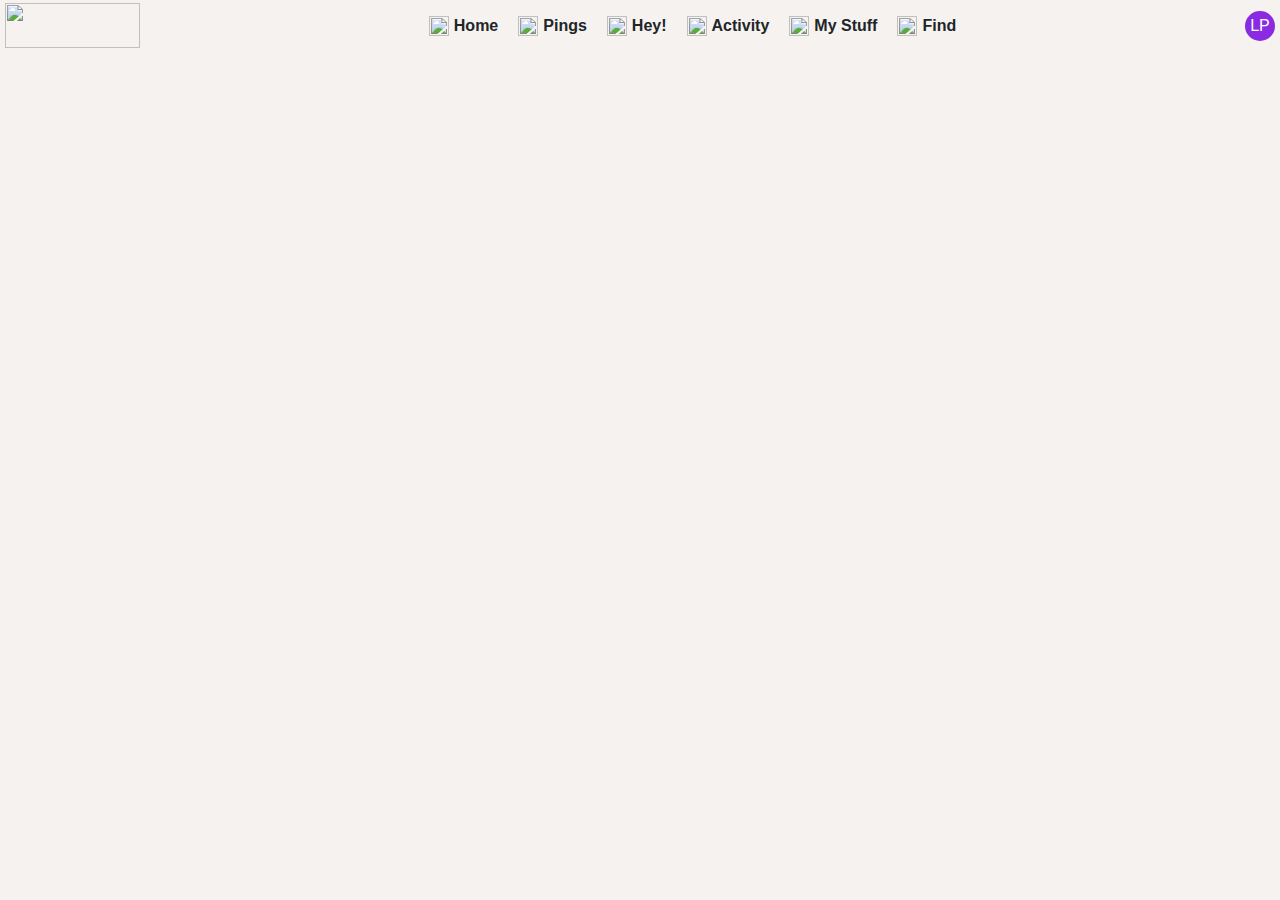
==== frontend-basecamp-clone/index.html @ 7fbd9255 "init home layout basecamp" ====
<!DOCTYPE html>
<html lang="en">

<head>
    <meta charset="UTF-8">
    <meta name="viewport" content="width=device-width, initial-scale=1.0">
    <meta http-equiv="X-UA-Compatible" content="ie=edge">
    <title>Home</title>

    <link rel="shortcut icon" type="image/png" sizes="32x32" href="[data-uri]">
    <link rel="stylesheet" href="https://stackpath.bootstrapcdn.com/bootstrap/4.4.1/css/bootstrap.min.css" integrity="sha384-Vkoo8x4CGsO3+Hhxv8T/Q5PaXtkKtu6ug5TOeNV6gBiFeWPGFN9MuhOf23Q9Ifjh" crossorigin="anonymous">
    <style>
        body {
            margin: 0px;
            padding: 0px;
            background-color: #f6f2ef;
        }

        nav {
            display: flex;
            align-items: center;
            justify-content: space-between;
            padding: 3px 5px 3px 5px;
        }

        .logo-home {
            background-size: 12rem;
            width: 135px;
            height: 45px;
        }

        .logo-item-nav {
            width: 20px;
            height: 20px;
            margin-right: 5px;
        }

        .items-nav {
            display: flex;
            align-items: center;
            justify-content: space-between;
        }

        .item-nav {
            display: flex;
            align-items: center;
            padding: 10px 10px 10px 10px;
        }

        .item-nav-menu {
            height: 30px;
            width: 30px;
            background-color: blueviolet;
            border-radius: 15px;
            color: white;
            display: flex;
            align-items: center;
            justify-content: center;
        }
    </style>
</head>

<body>

    <nav>
        <img class="logo-home"
            src="https://bc3-production-assets-cdn.basecamp-static.com/assets/icons/nav/logo-49a3492dffcd1ef0af23ef055564bb21984ad84b3c484daba2abb313c1b4b368.svg" />

        <div class="items-nav">
            <div class="item-nav">
                <img class="logo-item-nav"
                    src="https://bc3-production-assets-cdn.basecamp-static.com/assets/icons/nav/home-c921c7a5ea43e9ca5f53878b71ceb4b4a086cfc51bb40a3e0dab5e82c20d909f.svg" />
                <strong>Home</strong>
            </div>
            <div class="item-nav">
                <img class="logo-item-nav"
                    src="https://bc3-production-assets-cdn.basecamp-static.com/assets/icons/nav/pings-dc50fb471ed61083d8840658a9a22b49774764d2225b90aca2bfc9a94960729a.svg" />
                <strong>Pings</strong>
            </div>
            <div class="item-nav">
                <img class="logo-item-nav"
                    src="https://bc3-production-assets-cdn.basecamp-static.com/assets/icons/nav/inbox-01cf9aad826a47109f288d7f0a1ff3a9dab584abf8353526aa4754d7e532db00.svg" />
                <strong>Hey!</strong>
            </div>
            <div class="item-nav">
                <img class="logo-item-nav"
                    src="https://bc3-production-assets-cdn.basecamp-static.com/assets/icons/nav/activity-73734455698459c6f2507a2e011bc3c7af6a47f81a30c2d9530c8d5b6fd87448.svg" />
                <strong>Activity</strong>
            </div>
            <div class="item-nav">
                <img class="logo-item-nav"
                    src="https://bc3-production-assets-cdn.basecamp-static.com/assets/icons/nav/my-stuff-ecda53a4fff4b55d7ca244d1d67dd99ae1b3a674722dc2ebefad7fa11f3ce490.svg" />
                <strong>My Stuff</strong>
            </div>
            <div class="item-nav">
                <img class="logo-item-nav"
                    src="https://bc3-production-assets-cdn.basecamp-static.com/assets/icons/nav/search-8fa21ccc7a917cdfc05b14d6a95b40bcc0fd6c30af0ec78c24fe90c6a298d8f4.svg" />
                <strong>Find</strong>
            </div>
        </div>

        <div class="item-nav-menu">LP</div>
    </nav>

</body>

</html>
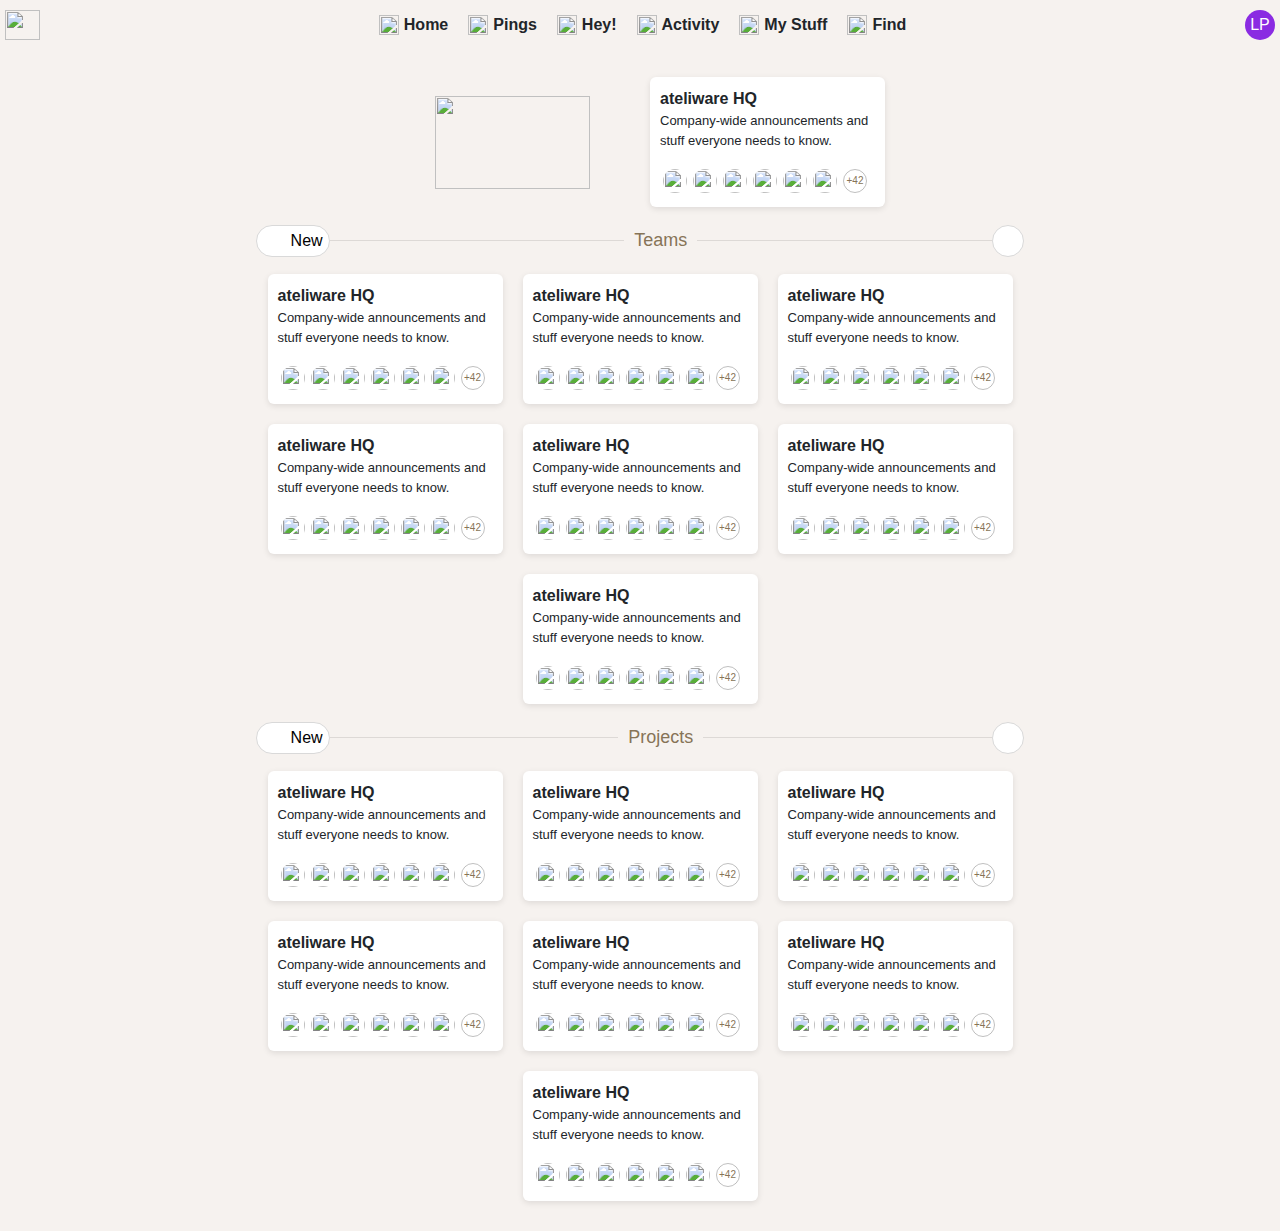
==== commit 347ec848: "create new components" ====
--- a/frontend-basecamp-clone/index.html
+++ b/frontend-basecamp-clone/index.html
@@ -7,8 +7,10 @@
     <meta http-equiv="X-UA-Compatible" content="ie=edge">
     <title>Home</title>
 
-    <link rel="shortcut icon" type="image/png" sizes="32x32" href="[data-uri]">
-    <link rel="stylesheet" href="https://stackpath.bootstrapcdn.com/bootstrap/4.4.1/css/bootstrap.min.css" integrity="sha384-Vkoo8x4CGsO3+Hhxv8T/Q5PaXtkKtu6ug5TOeNV6gBiFeWPGFN9MuhOf23Q9Ifjh" crossorigin="anonymous">
+    <link rel="shortcut icon" type="image/png" sizes="32x32"
+        href="[data-uri]">
+    <link rel="stylesheet" href="https://stackpath.bootstrapcdn.com/bootstrap/4.4.1/css/bootstrap.min.css"
+        integrity="sha384-Vkoo8x4CGsO3+Hhxv8T/Q5PaXtkKtu6ug5TOeNV6gBiFeWPGFN9MuhOf23Q9Ifjh" crossorigin="anonymous">
     <style>
         body {
             margin: 0px;
@@ -21,12 +23,14 @@
             align-items: center;
             justify-content: space-between;
             padding: 3px 5px 3px 5px;
+            position: fixed;
+            width: 100%;
+            background-color: #f6f2ef;
         }
 
         .logo-home {
-            background-size: 12rem;
-            width: 135px;
-            height: 45px;
+            width: 35px;
+            height: 30px;
         }
 
         .logo-item-nav {
@@ -57,14 +61,126 @@
             align-items: center;
             justify-content: center;
         }
+
+        .container-panel {
+            display: flex;
+            justify-content: center;
+            padding: 20px 5px 20px 5px;
+        }
+
+        .panel {
+            max-width: 48rem;
+            width: 100%;
+        }
+
+        .project-index {
+            display: flex;
+            align-items: center;
+            justify-content: space-between;
+            color: #877457;
+            font-weight: normal;
+        }
+
+        .project-index-hr {
+            width: 100%;
+        }
+
+        .project-index-company {
+            padding: 10px;
+            font-size: 18px;
+        }
+
+        .cards-panel {
+            display: flex;
+            justify-content: center;
+            flex-wrap: wrap;
+        }
+
+        .card-panel {
+            max-width: 235px;
+            min-width: 235px;
+            max-height: 130px;
+            min-height: 130px;
+            background-color: white;
+            border-radius: 6px;
+            box-shadow: 0 2px 6px 0 rgba(0, 0, 0, .1);
+            margin: 10px;
+            padding: 10px;
+            cursor: pointer;
+        }
+
+        .card-panel-logo-company {
+            max-width: 235px;
+            min-width: 235px;
+            max-height: 130px;
+            min-height: 130px;
+            margin: 10px;
+            display: flex;
+            align-items: center;
+            justify-content: center;
+        }
+
+        .img-logo-company {
+            width: 155px;
+            height: 93px;
+        }
+
+        .card-people {
+            display: flex;
+        }
+
+        .img-card-people {
+            width: 24px;
+            height: 24px;
+            line-height: 1em;
+            border-radius: 12px;
+            margin: 3px;
+        }
+
+        .cont-card-people {
+            display: flex;
+            align-items: center;
+            justify-content: center;
+            width: 24px;
+            height: 24px;
+            line-height: 1em;
+            border-radius: 12px;
+            margin: 3px;
+            border: 1px solid rgba(0, 0, 0, 0.25);
+            font-size: 10px;
+            color: #877457;
+        }
+
+        .btn-new {
+            background-image: url(https://bc3-production-assets-cdn.basecamp-static.com/assets/icons/plus-6855215a0ee7305a315874c1a0a5b6cbed1a6950911201a79b03703d36f41ce7.svg);
+            background-repeat: no-repeat;
+            background-size: 1.25em auto;
+            padding-left: 2.10em;
+            background-position: 0.75em center;
+            height: 32px;
+            background-color: #fff;
+            border: 1px solid #d9d9d9;
+            border-radius: 20px;
+        }
+
+        .btn-options {
+            background-image: url(https://bc3-production-assets-cdn.basecamp-static.com/assets/icons/overflow-51cd8be896d0981b46a99452c79d3cc3d447a5e8a883b55ad3ceb1080277c6e6.svg);
+            background-repeat: no-repeat;
+            background-size: 1.25em auto;
+            padding-left: 1.5em;
+            background-position: 0.40em center;
+            height: 32px;
+            background-color: #fff;
+            border: 1px solid #d9d9d9;
+            border-radius: 20px;
+        }
     </style>
 </head>
 
 <body>
 
     <nav>
-        <img class="logo-home"
-            src="https://bc3-production-assets-cdn.basecamp-static.com/assets/icons/nav/logo-49a3492dffcd1ef0af23ef055564bb21984ad84b3c484daba2abb313c1b4b368.svg" />
+        <img class="logo-home" src="https://help.basecamp.com/images/logo-bc.png" />
 
         <div class="items-nav">
             <div class="item-nav">
@@ -102,6 +218,332 @@
         <div class="item-nav-menu">LP</div>
     </nav>
 
+    <div class="container-panel">
+        <div class="panel">
+
+            <div class="project-index">
+                <hr class="project-index-hr">
+                <span class="project-index-company">ateliware</span>
+                <hr class="project-index-hr">
+            </div>
+
+            <div class="cards-panel">
+                <div class="card-panel-logo-company">
+                    <img class="img-logo-company"
+                        src="https://bc3-production-us-east-2.s3.us-east-2.amazonaws.com/7mf381k45c54tavuuh44ss9uwgzi?response-content-disposition=inline%3B%20filename%3D%22logo_basecamp%20%25282%2529.png%22%3B%20filename%2A%3DUTF-8%27%27logo_basecamp%2520%25282%2529.png&response-content-type=image%2Fpng&X-Amz-Algorithm=AWS4-HMAC-SHA256&X-Amz-Credential=AKIAJA4YU4LL6QTTS55A%2F20200123%2Fus-east-2%2Fs3%2Faws4_request&X-Amz-Date=20200123T230309Z&X-Amz-Expires=86400&X-Amz-SignedHeaders=host&X-Amz-Signature=bf090d1d82ba4e9610d30981e28bd70b48c2ebe424cb8d89d8a685bb4f69a219" />
+                </div>
+                <div class="card-panel">
+                    <strong>ateliware HQ</strong>
+                    <p style="font-size: 13px;">Company-wide announcements and stuff everyone needs to know.</p>
+                    <div class="card-people">
+                        <img class="img-card-people"
+                            src="https://bc3-production-assets-cdn.basecamp-static.com/4104185/people/BAhpBP5jkwE=--552d16bc9a4f44c1bc5dad8a55c3ab9457d5c53b/avatar-64-x1?v=1" />
+                        <img class="img-card-people"
+                            src="https://bc3-production-assets-cdn.basecamp-static.com/4104185/people/BAhpBF6SjQE=--dcda0442414f5878cbe0846c7f57767d173bc70c/avatar-64-x1?v=1" />
+                        <img class="img-card-people"
+                            src="https://bc3-production-assets-cdn.basecamp-static.com/4104185/people/BAhpBDt1SAE=--ea49526450912db2afb6e97a17c0226d346b5c80/avatar-64-x3?v=1" />
+                        <img class="img-card-people"
+                            src="https://bc3-production-assets-cdn.basecamp-static.com/4104185/people/BAhpBKLURwE=--db5559c45254578aca71a02d68548179d00e55a1/avatar-64-x1?v=1" />
+                        <img class="img-card-people"
+                            src="https://bc3-production-assets-cdn.basecamp-static.com/4104185/people/BAhpBOPLdwE=--980863edcc424cc6996528d8e8c033cf69ae271d/avatar-64-x1?v=1" />
+                        <img class="img-card-people"
+                            src="https://bc3-production-assets-cdn.basecamp-static.com/4104185/people/BAhpBOVISgE=--e5a59a805b67a287fdb58455536a06b31987ed90/avatar-64-x1?v=1" />
+                        <div class="cont-card-people">+42</div>
+                    </div>
+                </div>
+            </div>
+
+            <div class="project-index">
+                <button type="button" class="btn-new">New</button>
+                <hr class="project-index-hr">
+                <span class="project-index-company">Teams</span>
+                <hr class="project-index-hr">
+                <button type="button" class="btn-options"></button>
+            </div>
+
+            <div class="cards-panel">
+                <div class="card-panel">
+                    <strong>ateliware HQ</strong>
+                    <p style="font-size: 13px;">Company-wide announcements and stuff everyone needs to know.</p>
+                    <div class="card-people">
+                        <img class="img-card-people"
+                            src="https://bc3-production-assets-cdn.basecamp-static.com/4104185/people/BAhpBP5jkwE=--552d16bc9a4f44c1bc5dad8a55c3ab9457d5c53b/avatar-64-x1?v=1" />
+                        <img class="img-card-people"
+                            src="https://bc3-production-assets-cdn.basecamp-static.com/4104185/people/BAhpBF6SjQE=--dcda0442414f5878cbe0846c7f57767d173bc70c/avatar-64-x1?v=1" />
+                        <img class="img-card-people"
+                            src="https://bc3-production-assets-cdn.basecamp-static.com/4104185/people/BAhpBDt1SAE=--ea49526450912db2afb6e97a17c0226d346b5c80/avatar-64-x3?v=1" />
+                        <img class="img-card-people"
+                            src="https://bc3-production-assets-cdn.basecamp-static.com/4104185/people/BAhpBKLURwE=--db5559c45254578aca71a02d68548179d00e55a1/avatar-64-x1?v=1" />
+                        <img class="img-card-people"
+                            src="https://bc3-production-assets-cdn.basecamp-static.com/4104185/people/BAhpBOPLdwE=--980863edcc424cc6996528d8e8c033cf69ae271d/avatar-64-x1?v=1" />
+                        <img class="img-card-people"
+                            src="https://bc3-production-assets-cdn.basecamp-static.com/4104185/people/BAhpBOVISgE=--e5a59a805b67a287fdb58455536a06b31987ed90/avatar-64-x1?v=1" />
+                        <div class="cont-card-people">+42</div>
+                    </div>
+                </div>
+                <div class="card-panel">
+                    <strong>ateliware HQ</strong>
+                    <p style="font-size: 13px;">Company-wide announcements and stuff everyone needs to know.</p>
+                    <div class="card-people">
+                        <img class="img-card-people"
+                            src="https://bc3-production-assets-cdn.basecamp-static.com/4104185/people/BAhpBP5jkwE=--552d16bc9a4f44c1bc5dad8a55c3ab9457d5c53b/avatar-64-x1?v=1" />
+                        <img class="img-card-people"
+                            src="https://bc3-production-assets-cdn.basecamp-static.com/4104185/people/BAhpBF6SjQE=--dcda0442414f5878cbe0846c7f57767d173bc70c/avatar-64-x1?v=1" />
+                        <img class="img-card-people"
+                            src="https://bc3-production-assets-cdn.basecamp-static.com/4104185/people/BAhpBDt1SAE=--ea49526450912db2afb6e97a17c0226d346b5c80/avatar-64-x3?v=1" />
+                        <img class="img-card-people"
+                            src="https://bc3-production-assets-cdn.basecamp-static.com/4104185/people/BAhpBKLURwE=--db5559c45254578aca71a02d68548179d00e55a1/avatar-64-x1?v=1" />
+                        <img class="img-card-people"
+                            src="https://bc3-production-assets-cdn.basecamp-static.com/4104185/people/BAhpBOPLdwE=--980863edcc424cc6996528d8e8c033cf69ae271d/avatar-64-x1?v=1" />
+                        <img class="img-card-people"
+                            src="https://bc3-production-assets-cdn.basecamp-static.com/4104185/people/BAhpBOVISgE=--e5a59a805b67a287fdb58455536a06b31987ed90/avatar-64-x1?v=1" />
+                        <div class="cont-card-people">+42</div>
+                    </div>
+                </div>
+                <div class="card-panel">
+                    <strong>ateliware HQ</strong>
+                    <p style="font-size: 13px;">Company-wide announcements and stuff everyone needs to know.</p>
+                    <div class="card-people">
+                        <img class="img-card-people"
+                            src="https://bc3-production-assets-cdn.basecamp-static.com/4104185/people/BAhpBP5jkwE=--552d16bc9a4f44c1bc5dad8a55c3ab9457d5c53b/avatar-64-x1?v=1" />
+                        <img class="img-card-people"
+                            src="https://bc3-production-assets-cdn.basecamp-static.com/4104185/people/BAhpBF6SjQE=--dcda0442414f5878cbe0846c7f57767d173bc70c/avatar-64-x1?v=1" />
+                        <img class="img-card-people"
+                            src="https://bc3-production-assets-cdn.basecamp-static.com/4104185/people/BAhpBDt1SAE=--ea49526450912db2afb6e97a17c0226d346b5c80/avatar-64-x3?v=1" />
+                        <img class="img-card-people"
+                            src="https://bc3-production-assets-cdn.basecamp-static.com/4104185/people/BAhpBKLURwE=--db5559c45254578aca71a02d68548179d00e55a1/avatar-64-x1?v=1" />
+                        <img class="img-card-people"
+                            src="https://bc3-production-assets-cdn.basecamp-static.com/4104185/people/BAhpBOPLdwE=--980863edcc424cc6996528d8e8c033cf69ae271d/avatar-64-x1?v=1" />
+                        <img class="img-card-people"
+                            src="https://bc3-production-assets-cdn.basecamp-static.com/4104185/people/BAhpBOVISgE=--e5a59a805b67a287fdb58455536a06b31987ed90/avatar-64-x1?v=1" />
+                        <div class="cont-card-people">+42</div>
+                    </div>
+                </div>
+                <div class="card-panel">
+                    <strong>ateliware HQ</strong>
+                    <p style="font-size: 13px;">Company-wide announcements and stuff everyone needs to know.</p>
+                    <div class="card-people">
+                        <img class="img-card-people"
+                            src="https://bc3-production-assets-cdn.basecamp-static.com/4104185/people/BAhpBP5jkwE=--552d16bc9a4f44c1bc5dad8a55c3ab9457d5c53b/avatar-64-x1?v=1" />
+                        <img class="img-card-people"
+                            src="https://bc3-production-assets-cdn.basecamp-static.com/4104185/people/BAhpBF6SjQE=--dcda0442414f5878cbe0846c7f57767d173bc70c/avatar-64-x1?v=1" />
+                        <img class="img-card-people"
+                            src="https://bc3-production-assets-cdn.basecamp-static.com/4104185/people/BAhpBDt1SAE=--ea49526450912db2afb6e97a17c0226d346b5c80/avatar-64-x3?v=1" />
+                        <img class="img-card-people"
+                            src="https://bc3-production-assets-cdn.basecamp-static.com/4104185/people/BAhpBKLURwE=--db5559c45254578aca71a02d68548179d00e55a1/avatar-64-x1?v=1" />
+                        <img class="img-card-people"
+                            src="https://bc3-production-assets-cdn.basecamp-static.com/4104185/people/BAhpBOPLdwE=--980863edcc424cc6996528d8e8c033cf69ae271d/avatar-64-x1?v=1" />
+                        <img class="img-card-people"
+                            src="https://bc3-production-assets-cdn.basecamp-static.com/4104185/people/BAhpBOVISgE=--e5a59a805b67a287fdb58455536a06b31987ed90/avatar-64-x1?v=1" />
+                        <div class="cont-card-people">+42</div>
+                    </div>
+                </div>
+                <div class="card-panel">
+                    <strong>ateliware HQ</strong>
+                    <p style="font-size: 13px;">Company-wide announcements and stuff everyone needs to know.</p>
+                    <div class="card-people">
+                        <img class="img-card-people"
+                            src="https://bc3-production-assets-cdn.basecamp-static.com/4104185/people/BAhpBP5jkwE=--552d16bc9a4f44c1bc5dad8a55c3ab9457d5c53b/avatar-64-x1?v=1" />
+                        <img class="img-card-people"
+                            src="https://bc3-production-assets-cdn.basecamp-static.com/4104185/people/BAhpBF6SjQE=--dcda0442414f5878cbe0846c7f57767d173bc70c/avatar-64-x1?v=1" />
+                        <img class="img-card-people"
+                            src="https://bc3-production-assets-cdn.basecamp-static.com/4104185/people/BAhpBDt1SAE=--ea49526450912db2afb6e97a17c0226d346b5c80/avatar-64-x3?v=1" />
+                        <img class="img-card-people"
+                            src="https://bc3-production-assets-cdn.basecamp-static.com/4104185/people/BAhpBKLURwE=--db5559c45254578aca71a02d68548179d00e55a1/avatar-64-x1?v=1" />
+                        <img class="img-card-people"
+                            src="https://bc3-production-assets-cdn.basecamp-static.com/4104185/people/BAhpBOPLdwE=--980863edcc424cc6996528d8e8c033cf69ae271d/avatar-64-x1?v=1" />
+                        <img class="img-card-people"
+                            src="https://bc3-production-assets-cdn.basecamp-static.com/4104185/people/BAhpBOVISgE=--e5a59a805b67a287fdb58455536a06b31987ed90/avatar-64-x1?v=1" />
+                        <div class="cont-card-people">+42</div>
+                    </div>
+                </div>
+                <div class="card-panel">
+                    <strong>ateliware HQ</strong>
+                    <p style="font-size: 13px;">Company-wide announcements and stuff everyone needs to know.</p>
+                    <div class="card-people">
+                        <img class="img-card-people"
+                            src="https://bc3-production-assets-cdn.basecamp-static.com/4104185/people/BAhpBP5jkwE=--552d16bc9a4f44c1bc5dad8a55c3ab9457d5c53b/avatar-64-x1?v=1" />
+                        <img class="img-card-people"
+                            src="https://bc3-production-assets-cdn.basecamp-static.com/4104185/people/BAhpBF6SjQE=--dcda0442414f5878cbe0846c7f57767d173bc70c/avatar-64-x1?v=1" />
+                        <img class="img-card-people"
+                            src="https://bc3-production-assets-cdn.basecamp-static.com/4104185/people/BAhpBDt1SAE=--ea49526450912db2afb6e97a17c0226d346b5c80/avatar-64-x3?v=1" />
+                        <img class="img-card-people"
+                            src="https://bc3-production-assets-cdn.basecamp-static.com/4104185/people/BAhpBKLURwE=--db5559c45254578aca71a02d68548179d00e55a1/avatar-64-x1?v=1" />
+                        <img class="img-card-people"
+                            src="https://bc3-production-assets-cdn.basecamp-static.com/4104185/people/BAhpBOPLdwE=--980863edcc424cc6996528d8e8c033cf69ae271d/avatar-64-x1?v=1" />
+                        <img class="img-card-people"
+                            src="https://bc3-production-assets-cdn.basecamp-static.com/4104185/people/BAhpBOVISgE=--e5a59a805b67a287fdb58455536a06b31987ed90/avatar-64-x1?v=1" />
+                        <div class="cont-card-people">+42</div>
+                    </div>
+                </div>
+                <div class="card-panel">
+                    <strong>ateliware HQ</strong>
+                    <p style="font-size: 13px;">Company-wide announcements and stuff everyone needs to know.</p>
+                    <div class="card-people">
+                        <img class="img-card-people"
+                            src="https://bc3-production-assets-cdn.basecamp-static.com/4104185/people/BAhpBP5jkwE=--552d16bc9a4f44c1bc5dad8a55c3ab9457d5c53b/avatar-64-x1?v=1" />
+                        <img class="img-card-people"
+                            src="https://bc3-production-assets-cdn.basecamp-static.com/4104185/people/BAhpBF6SjQE=--dcda0442414f5878cbe0846c7f57767d173bc70c/avatar-64-x1?v=1" />
+                        <img class="img-card-people"
+                            src="https://bc3-production-assets-cdn.basecamp-static.com/4104185/people/BAhpBDt1SAE=--ea49526450912db2afb6e97a17c0226d346b5c80/avatar-64-x3?v=1" />
+                        <img class="img-card-people"
+                            src="https://bc3-production-assets-cdn.basecamp-static.com/4104185/people/BAhpBKLURwE=--db5559c45254578aca71a02d68548179d00e55a1/avatar-64-x1?v=1" />
+                        <img class="img-card-people"
+                            src="https://bc3-production-assets-cdn.basecamp-static.com/4104185/people/BAhpBOPLdwE=--980863edcc424cc6996528d8e8c033cf69ae271d/avatar-64-x1?v=1" />
+                        <img class="img-card-people"
+                            src="https://bc3-production-assets-cdn.basecamp-static.com/4104185/people/BAhpBOVISgE=--e5a59a805b67a287fdb58455536a06b31987ed90/avatar-64-x1?v=1" />
+                        <div class="cont-card-people">+42</div>
+                    </div>
+                </div>
+            </div>
+
+            <div class="project-index">
+                <button type="button" class="btn-new">New</button>
+                <hr class="project-index-hr">
+                <span class="project-index-company">Projects</span>
+                <hr class="project-index-hr">
+                <button type="button" class="btn-options"></button>
+            </div>
+
+            <div class="cards-panel">
+                <div class="card-panel">
+                    <strong>ateliware HQ</strong>
+                    <p style="font-size: 13px;">Company-wide announcements and stuff everyone needs to know.</p>
+                    <div class="card-people">
+                        <img class="img-card-people"
+                            src="https://bc3-production-assets-cdn.basecamp-static.com/4104185/people/BAhpBP5jkwE=--552d16bc9a4f44c1bc5dad8a55c3ab9457d5c53b/avatar-64-x1?v=1" />
+                        <img class="img-card-people"
+                            src="https://bc3-production-assets-cdn.basecamp-static.com/4104185/people/BAhpBF6SjQE=--dcda0442414f5878cbe0846c7f57767d173bc70c/avatar-64-x1?v=1" />
+                        <img class="img-card-people"
+                            src="https://bc3-production-assets-cdn.basecamp-static.com/4104185/people/BAhpBDt1SAE=--ea49526450912db2afb6e97a17c0226d346b5c80/avatar-64-x3?v=1" />
+                        <img class="img-card-people"
+                            src="https://bc3-production-assets-cdn.basecamp-static.com/4104185/people/BAhpBKLURwE=--db5559c45254578aca71a02d68548179d00e55a1/avatar-64-x1?v=1" />
+                        <img class="img-card-people"
+                            src="https://bc3-production-assets-cdn.basecamp-static.com/4104185/people/BAhpBOPLdwE=--980863edcc424cc6996528d8e8c033cf69ae271d/avatar-64-x1?v=1" />
+                        <img class="img-card-people"
+                            src="https://bc3-production-assets-cdn.basecamp-static.com/4104185/people/BAhpBOVISgE=--e5a59a805b67a287fdb58455536a06b31987ed90/avatar-64-x1?v=1" />
+                        <div class="cont-card-people">+42</div>
+                    </div>
+                </div>
+                <div class="card-panel">
+                    <strong>ateliware HQ</strong>
+                    <p style="font-size: 13px;">Company-wide announcements and stuff everyone needs to know.</p>
+                    <div class="card-people">
+                        <img class="img-card-people"
+                            src="https://bc3-production-assets-cdn.basecamp-static.com/4104185/people/BAhpBP5jkwE=--552d16bc9a4f44c1bc5dad8a55c3ab9457d5c53b/avatar-64-x1?v=1" />
+                        <img class="img-card-people"
+                            src="https://bc3-production-assets-cdn.basecamp-static.com/4104185/people/BAhpBF6SjQE=--dcda0442414f5878cbe0846c7f57767d173bc70c/avatar-64-x1?v=1" />
+                        <img class="img-card-people"
+                            src="https://bc3-production-assets-cdn.basecamp-static.com/4104185/people/BAhpBDt1SAE=--ea49526450912db2afb6e97a17c0226d346b5c80/avatar-64-x3?v=1" />
+                        <img class="img-card-people"
+                            src="https://bc3-production-assets-cdn.basecamp-static.com/4104185/people/BAhpBKLURwE=--db5559c45254578aca71a02d68548179d00e55a1/avatar-64-x1?v=1" />
+                        <img class="img-card-people"
+                            src="https://bc3-production-assets-cdn.basecamp-static.com/4104185/people/BAhpBOPLdwE=--980863edcc424cc6996528d8e8c033cf69ae271d/avatar-64-x1?v=1" />
+                        <img class="img-card-people"
+                            src="https://bc3-production-assets-cdn.basecamp-static.com/4104185/people/BAhpBOVISgE=--e5a59a805b67a287fdb58455536a06b31987ed90/avatar-64-x1?v=1" />
+                        <div class="cont-card-people">+42</div>
+                    </div>
+                </div>
+                <div class="card-panel">
+                    <strong>ateliware HQ</strong>
+                    <p style="font-size: 13px;">Company-wide announcements and stuff everyone needs to know.</p>
+                    <div class="card-people">
+                        <img class="img-card-people"
+                            src="https://bc3-production-assets-cdn.basecamp-static.com/4104185/people/BAhpBP5jkwE=--552d16bc9a4f44c1bc5dad8a55c3ab9457d5c53b/avatar-64-x1?v=1" />
+                        <img class="img-card-people"
+                            src="https://bc3-production-assets-cdn.basecamp-static.com/4104185/people/BAhpBF6SjQE=--dcda0442414f5878cbe0846c7f57767d173bc70c/avatar-64-x1?v=1" />
+                        <img class="img-card-people"
+                            src="https://bc3-production-assets-cdn.basecamp-static.com/4104185/people/BAhpBDt1SAE=--ea49526450912db2afb6e97a17c0226d346b5c80/avatar-64-x3?v=1" />
+                        <img class="img-card-people"
+                            src="https://bc3-production-assets-cdn.basecamp-static.com/4104185/people/BAhpBKLURwE=--db5559c45254578aca71a02d68548179d00e55a1/avatar-64-x1?v=1" />
+                        <img class="img-card-people"
+                            src="https://bc3-production-assets-cdn.basecamp-static.com/4104185/people/BAhpBOPLdwE=--980863edcc424cc6996528d8e8c033cf69ae271d/avatar-64-x1?v=1" />
+                        <img class="img-card-people"
+                            src="https://bc3-production-assets-cdn.basecamp-static.com/4104185/people/BAhpBOVISgE=--e5a59a805b67a287fdb58455536a06b31987ed90/avatar-64-x1?v=1" />
+                        <div class="cont-card-people">+42</div>
+                    </div>
+                </div>
+                <div class="card-panel">
+                    <strong>ateliware HQ</strong>
+                    <p style="font-size: 13px;">Company-wide announcements and stuff everyone needs to know.</p>
+                    <div class="card-people">
+                        <img class="img-card-people"
+                            src="https://bc3-production-assets-cdn.basecamp-static.com/4104185/people/BAhpBP5jkwE=--552d16bc9a4f44c1bc5dad8a55c3ab9457d5c53b/avatar-64-x1?v=1" />
+                        <img class="img-card-people"
+                            src="https://bc3-production-assets-cdn.basecamp-static.com/4104185/people/BAhpBF6SjQE=--dcda0442414f5878cbe0846c7f57767d173bc70c/avatar-64-x1?v=1" />
+                        <img class="img-card-people"
+                            src="https://bc3-production-assets-cdn.basecamp-static.com/4104185/people/BAhpBDt1SAE=--ea49526450912db2afb6e97a17c0226d346b5c80/avatar-64-x3?v=1" />
+                        <img class="img-card-people"
+                            src="https://bc3-production-assets-cdn.basecamp-static.com/4104185/people/BAhpBKLURwE=--db5559c45254578aca71a02d68548179d00e55a1/avatar-64-x1?v=1" />
+                        <img class="img-card-people"
+                            src="https://bc3-production-assets-cdn.basecamp-static.com/4104185/people/BAhpBOPLdwE=--980863edcc424cc6996528d8e8c033cf69ae271d/avatar-64-x1?v=1" />
+                        <img class="img-card-people"
+                            src="https://bc3-production-assets-cdn.basecamp-static.com/4104185/people/BAhpBOVISgE=--e5a59a805b67a287fdb58455536a06b31987ed90/avatar-64-x1?v=1" />
+                        <div class="cont-card-people">+42</div>
+                    </div>
+                </div>
+                <div class="card-panel">
+                    <strong>ateliware HQ</strong>
+                    <p style="font-size: 13px;">Company-wide announcements and stuff everyone needs to know.</p>
+                    <div class="card-people">
+                        <img class="img-card-people"
+                            src="https://bc3-production-assets-cdn.basecamp-static.com/4104185/people/BAhpBP5jkwE=--552d16bc9a4f44c1bc5dad8a55c3ab9457d5c53b/avatar-64-x1?v=1" />
+                        <img class="img-card-people"
+                            src="https://bc3-production-assets-cdn.basecamp-static.com/4104185/people/BAhpBF6SjQE=--dcda0442414f5878cbe0846c7f57767d173bc70c/avatar-64-x1?v=1" />
+                        <img class="img-card-people"
+                            src="https://bc3-production-assets-cdn.basecamp-static.com/4104185/people/BAhpBDt1SAE=--ea49526450912db2afb6e97a17c0226d346b5c80/avatar-64-x3?v=1" />
+                        <img class="img-card-people"
+                            src="https://bc3-production-assets-cdn.basecamp-static.com/4104185/people/BAhpBKLURwE=--db5559c45254578aca71a02d68548179d00e55a1/avatar-64-x1?v=1" />
+                        <img class="img-card-people"
+                            src="https://bc3-production-assets-cdn.basecamp-static.com/4104185/people/BAhpBOPLdwE=--980863edcc424cc6996528d8e8c033cf69ae271d/avatar-64-x1?v=1" />
+                        <img class="img-card-people"
+                            src="https://bc3-production-assets-cdn.basecamp-static.com/4104185/people/BAhpBOVISgE=--e5a59a805b67a287fdb58455536a06b31987ed90/avatar-64-x1?v=1" />
+                        <div class="cont-card-people">+42</div>
+                    </div>
+                </div>
+                <div class="card-panel">
+                    <strong>ateliware HQ</strong>
+                    <p style="font-size: 13px;">Company-wide announcements and stuff everyone needs to know.</p>
+                    <div class="card-people">
+                        <img class="img-card-people"
+                            src="https://bc3-production-assets-cdn.basecamp-static.com/4104185/people/BAhpBP5jkwE=--552d16bc9a4f44c1bc5dad8a55c3ab9457d5c53b/avatar-64-x1?v=1" />
+                        <img class="img-card-people"
+                            src="https://bc3-production-assets-cdn.basecamp-static.com/4104185/people/BAhpBF6SjQE=--dcda0442414f5878cbe0846c7f57767d173bc70c/avatar-64-x1?v=1" />
+                        <img class="img-card-people"
+                            src="https://bc3-production-assets-cdn.basecamp-static.com/4104185/people/BAhpBDt1SAE=--ea49526450912db2afb6e97a17c0226d346b5c80/avatar-64-x3?v=1" />
+                        <img class="img-card-people"
+                            src="https://bc3-production-assets-cdn.basecamp-static.com/4104185/people/BAhpBKLURwE=--db5559c45254578aca71a02d68548179d00e55a1/avatar-64-x1?v=1" />
+                        <img class="img-card-people"
+                            src="https://bc3-production-assets-cdn.basecamp-static.com/4104185/people/BAhpBOPLdwE=--980863edcc424cc6996528d8e8c033cf69ae271d/avatar-64-x1?v=1" />
+                        <img class="img-card-people"
+                            src="https://bc3-production-assets-cdn.basecamp-static.com/4104185/people/BAhpBOVISgE=--e5a59a805b67a287fdb58455536a06b31987ed90/avatar-64-x1?v=1" />
+                        <div class="cont-card-people">+42</div>
+                    </div>
+                </div>
+                <div class="card-panel">
+                    <strong>ateliware HQ</strong>
+                    <p style="font-size: 13px;">Company-wide announcements and stuff everyone needs to know.</p>
+                    <div class="card-people">
+                        <img class="img-card-people"
+                            src="https://bc3-production-assets-cdn.basecamp-static.com/4104185/people/BAhpBP5jkwE=--552d16bc9a4f44c1bc5dad8a55c3ab9457d5c53b/avatar-64-x1?v=1" />
+                        <img class="img-card-people"
+                            src="https://bc3-production-assets-cdn.basecamp-static.com/4104185/people/BAhpBF6SjQE=--dcda0442414f5878cbe0846c7f57767d173bc70c/avatar-64-x1?v=1" />
+                        <img class="img-card-people"
+                            src="https://bc3-production-assets-cdn.basecamp-static.com/4104185/people/BAhpBDt1SAE=--ea49526450912db2afb6e97a17c0226d346b5c80/avatar-64-x3?v=1" />
+                        <img class="img-card-people"
+                            src="https://bc3-production-assets-cdn.basecamp-static.com/4104185/people/BAhpBKLURwE=--db5559c45254578aca71a02d68548179d00e55a1/avatar-64-x1?v=1" />
+                        <img class="img-card-people"
+                            src="https://bc3-production-assets-cdn.basecamp-static.com/4104185/people/BAhpBOPLdwE=--980863edcc424cc6996528d8e8c033cf69ae271d/avatar-64-x1?v=1" />
+                        <img class="img-card-people"
+                            src="https://bc3-production-assets-cdn.basecamp-static.com/4104185/people/BAhpBOVISgE=--e5a59a805b67a287fdb58455536a06b31987ed90/avatar-64-x1?v=1" />
+                        <div class="cont-card-people">+42</div>
+                    </div>
+                </div>
+            </div>
+
+        </div>
+    </div>
+
 </body>
 
 </html>